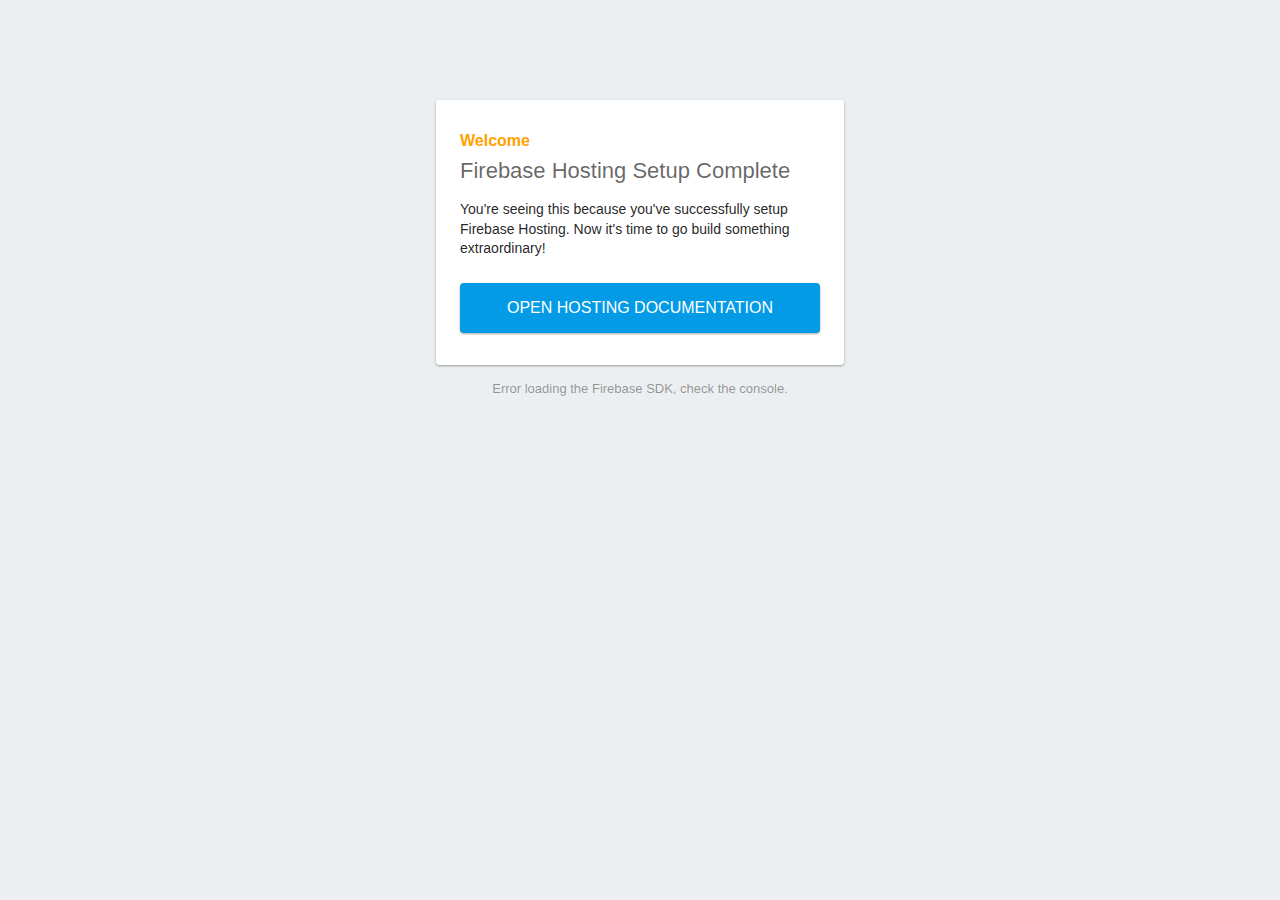
==== public/index.html @ 6c7def5b "Add files via upload" ====
<!DOCTYPE html>
<html>
  <head>
    <meta charset="utf-8">
    <meta name="viewport" content="width=device-width, initial-scale=1">
    <title>Welcome to Firebase Hosting</title>

    <!-- update the version number as needed -->
    <script defer src="/__/firebase/10.14.0/firebase-app-compat.js"></script>
    <!-- include only the Firebase features as you need -->
    <script defer src="/__/firebase/10.14.0/firebase-auth-compat.js"></script>
    <script defer src="/__/firebase/10.14.0/firebase-database-compat.js"></script>
    <script defer src="/__/firebase/10.14.0/firebase-firestore-compat.js"></script>
    <script defer src="/__/firebase/10.14.0/firebase-functions-compat.js"></script>
    <script defer src="/__/firebase/10.14.0/firebase-messaging-compat.js"></script>
    <script defer src="/__/firebase/10.14.0/firebase-storage-compat.js"></script>
    <script defer src="/__/firebase/10.14.0/firebase-analytics-compat.js"></script>
    <script defer src="/__/firebase/10.14.0/firebase-remote-config-compat.js"></script>
    <script defer src="/__/firebase/10.14.0/firebase-performance-compat.js"></script>
    <!-- 
      initialize the SDK after all desired features are loaded, set useEmulator to false
      to avoid connecting the SDK to running emulators.
    -->
    <script defer src="/__/firebase/init.js?useEmulator=true"></script>

    <style media="screen">
      body { background: #ECEFF1; color: rgba(0,0,0,0.87); font-family: Roboto, Helvetica, Arial, sans-serif; margin: 0; padding: 0; }
      #message { background: white; max-width: 360px; margin: 100px auto 16px; padding: 32px 24px; border-radius: 3px; }
      #message h2 { color: #ffa100; font-weight: bold; font-size: 16px; margin: 0 0 8px; }
      #message h1 { font-size: 22px; font-weight: 300; color: rgba(0,0,0,0.6); margin: 0 0 16px;}
      #message p { line-height: 140%; margin: 16px 0 24px; font-size: 14px; }
      #message a { display: block; text-align: center; background: #039be5; text-transform: uppercase; text-decoration: none; color: white; padding: 16px; border-radius: 4px; }
      #message, #message a { box-shadow: 0 1px 3px rgba(0,0,0,0.12), 0 1px 2px rgba(0,0,0,0.24); }
      #load { color: rgba(0,0,0,0.4); text-align: center; font-size: 13px; }
      @media (max-width: 600px) {
        body, #message { margin-top: 0; background: white; box-shadow: none; }
        body { border-top: 16px solid #ffa100; }
      }
    </style>
  </head>
  <body>
    <div id="message">
      <h2>Welcome</h2>
      <h1>Firebase Hosting Setup Complete</h1>
      <p>You're seeing this because you've successfully setup Firebase Hosting. Now it's time to go build something extraordinary!</p>
      <a target="_blank" href="https://firebase.google.com/docs/hosting/">Open Hosting Documentation</a>
    </div>
    <p id="load">Firebase SDK Loading&hellip;</p>

    <script>
      document.addEventListener('DOMContentLoaded', function() {
        const loadEl = document.querySelector('#load');
        // // 🔥🔥🔥🔥🔥🔥🔥🔥🔥🔥🔥🔥🔥🔥🔥🔥🔥🔥🔥🔥🔥🔥🔥🔥🔥🔥🔥🔥🔥🔥🔥
        // // The Firebase SDK is initialized and available here!
        //
        // firebase.auth().onAuthStateChanged(user => { });
        // firebase.database().ref('/path/to/ref').on('value', snapshot => { });
        // firebase.firestore().doc('/foo/bar').get().then(() => { });
        // firebase.functions().httpsCallable('yourFunction')().then(() => { });
        // firebase.messaging().requestPermission().then(() => { });
        // firebase.storage().ref('/path/to/ref').getDownloadURL().then(() => { });
        // firebase.analytics(); // call to activate
        // firebase.analytics().logEvent('tutorial_completed');
        // firebase.performance(); // call to activate
        //
        // // 🔥🔥🔥🔥🔥🔥🔥🔥🔥🔥🔥🔥🔥🔥🔥🔥🔥🔥🔥🔥🔥🔥🔥🔥🔥🔥🔥🔥🔥🔥🔥

        try {
          let app = firebase.app();
          let features = [
            'auth', 
            'database', 
            'firestore',
            'functions',
            'messaging', 
            'storage', 
            'analytics', 
            'remoteConfig',
            'performance',
          ].filter(feature => typeof app[feature] === 'function');
          loadEl.textContent = `Firebase SDK loaded with ${features.join(', ')}`;
        } catch (e) {
          console.error(e);
          loadEl.textContent = 'Error loading the Firebase SDK, check the console.';
        }
      });
    </script>
  </body>
</html>
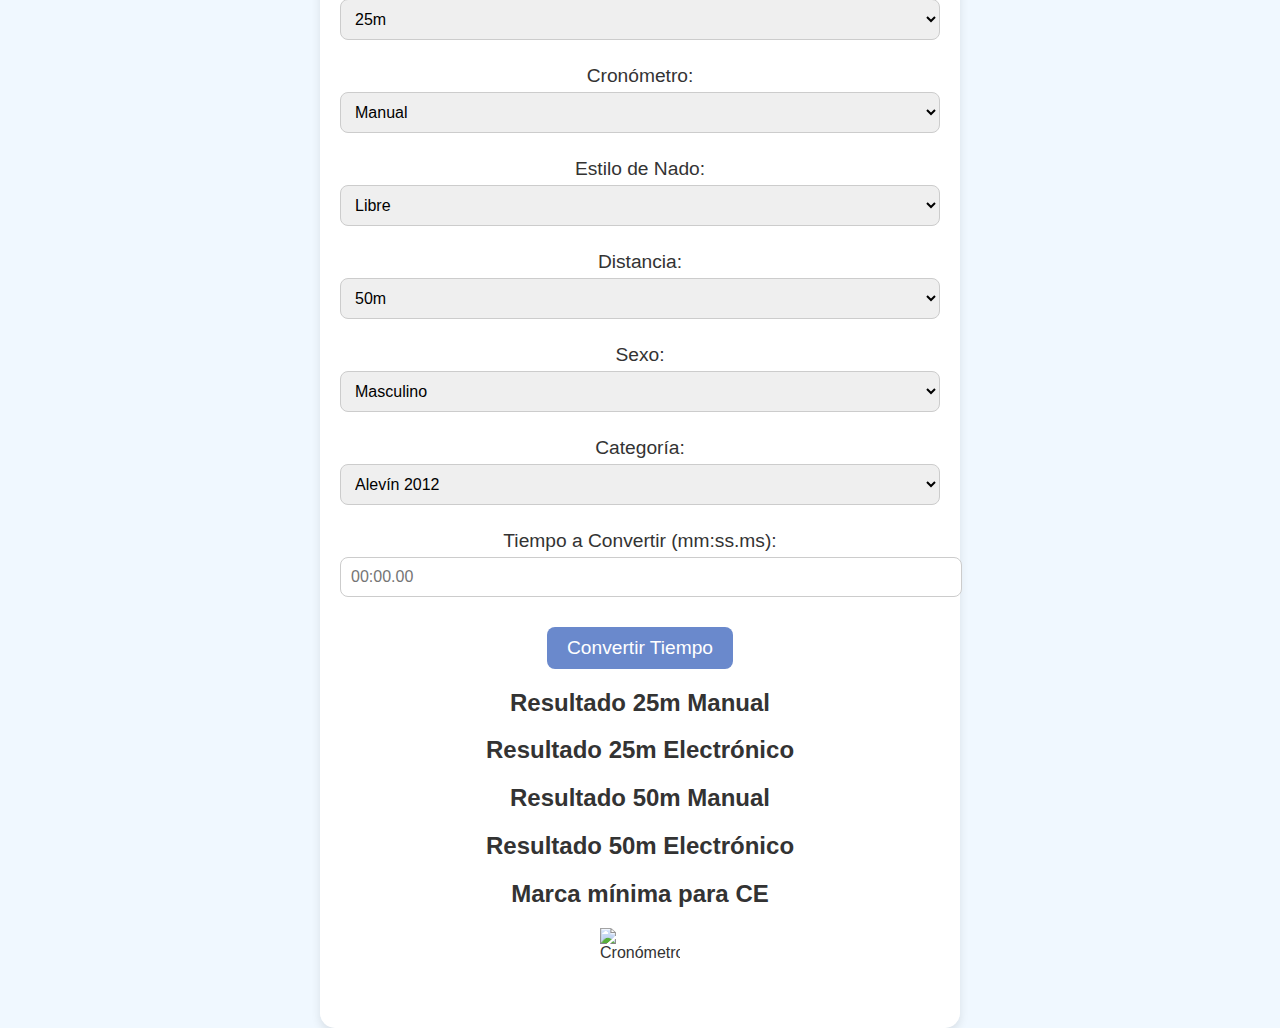
==== commit f9311a37: "Add files via upload" ====
--- a/public/index.html
+++ b/public/index.html
@@ -1,89 +1,97 @@
-<!DOCTYPE html>
-<html>
-  <head>
-    <meta charset="utf-8">
-    <meta name="viewport" content="width=device-width, initial-scale=1">
-    <title>Welcome to Firebase Hosting</title>
-
-    <!-- update the version number as needed -->
-    <script defer src="/__/firebase/10.14.0/firebase-app-compat.js"></script>
-    <!-- include only the Firebase features as you need -->
-    <script defer src="/__/firebase/10.14.0/firebase-auth-compat.js"></script>
-    <script defer src="/__/firebase/10.14.0/firebase-database-compat.js"></script>
-    <script defer src="/__/firebase/10.14.0/firebase-firestore-compat.js"></script>
-    <script defer src="/__/firebase/10.14.0/firebase-functions-compat.js"></script>
-    <script defer src="/__/firebase/10.14.0/firebase-messaging-compat.js"></script>
-    <script defer src="/__/firebase/10.14.0/firebase-storage-compat.js"></script>
-    <script defer src="/__/firebase/10.14.0/firebase-analytics-compat.js"></script>
-    <script defer src="/__/firebase/10.14.0/firebase-remote-config-compat.js"></script>
-    <script defer src="/__/firebase/10.14.0/firebase-performance-compat.js"></script>
-    <!-- 
-      initialize the SDK after all desired features are loaded, set useEmulator to false
-      to avoid connecting the SDK to running emulators.
-    -->
-    <script defer src="/__/firebase/init.js?useEmulator=true"></script>
-
-    <style media="screen">
-      body { background: #ECEFF1; color: rgba(0,0,0,0.87); font-family: Roboto, Helvetica, Arial, sans-serif; margin: 0; padding: 0; }
-      #message { background: white; max-width: 360px; margin: 100px auto 16px; padding: 32px 24px; border-radius: 3px; }
-      #message h2 { color: #ffa100; font-weight: bold; font-size: 16px; margin: 0 0 8px; }
-      #message h1 { font-size: 22px; font-weight: 300; color: rgba(0,0,0,0.6); margin: 0 0 16px;}
-      #message p { line-height: 140%; margin: 16px 0 24px; font-size: 14px; }
-      #message a { display: block; text-align: center; background: #039be5; text-transform: uppercase; text-decoration: none; color: white; padding: 16px; border-radius: 4px; }
-      #message, #message a { box-shadow: 0 1px 3px rgba(0,0,0,0.12), 0 1px 2px rgba(0,0,0,0.24); }
-      #load { color: rgba(0,0,0,0.4); text-align: center; font-size: 13px; }
-      @media (max-width: 600px) {
-        body, #message { margin-top: 0; background: white; box-shadow: none; }
-        body { border-top: 16px solid #ffa100; }
-      }
-    </style>
-  </head>
-  <body>
-    <div id="message">
-      <h2>Welcome</h2>
-      <h1>Firebase Hosting Setup Complete</h1>
-      <p>You're seeing this because you've successfully setup Firebase Hosting. Now it's time to go build something extraordinary!</p>
-      <a target="_blank" href="https://firebase.google.com/docs/hosting/">Open Hosting Documentation</a>
-    </div>
-    <p id="load">Firebase SDK Loading&hellip;</p>
-
-    <script>
-      document.addEventListener('DOMContentLoaded', function() {
-        const loadEl = document.querySelector('#load');
-        // // 🔥🔥🔥🔥🔥🔥🔥🔥🔥🔥🔥🔥🔥🔥🔥🔥🔥🔥🔥🔥🔥🔥🔥🔥🔥🔥🔥🔥🔥🔥🔥
-        // // The Firebase SDK is initialized and available here!
-        //
-        // firebase.auth().onAuthStateChanged(user => { });
-        // firebase.database().ref('/path/to/ref').on('value', snapshot => { });
-        // firebase.firestore().doc('/foo/bar').get().then(() => { });
-        // firebase.functions().httpsCallable('yourFunction')().then(() => { });
-        // firebase.messaging().requestPermission().then(() => { });
-        // firebase.storage().ref('/path/to/ref').getDownloadURL().then(() => { });
-        // firebase.analytics(); // call to activate
-        // firebase.analytics().logEvent('tutorial_completed');
-        // firebase.performance(); // call to activate
-        //
-        // // 🔥🔥🔥🔥🔥🔥🔥🔥🔥🔥🔥🔥🔥🔥🔥🔥🔥🔥🔥🔥🔥🔥🔥🔥🔥🔥🔥🔥🔥🔥🔥
-
-        try {
-          let app = firebase.app();
-          let features = [
-            'auth', 
-            'database', 
-            'firestore',
-            'functions',
-            'messaging', 
-            'storage', 
-            'analytics', 
-            'remoteConfig',
-            'performance',
-          ].filter(feature => typeof app[feature] === 'function');
-          loadEl.textContent = `Firebase SDK loaded with ${features.join(', ')}`;
-        } catch (e) {
-          console.error(e);
-          loadEl.textContent = 'Error loading the Firebase SDK, check the console.';
-        }
-      });
-    </script>
-  </body>
-</html>
+<!DOCTYPE html>
+<html lang="es">
+<head>
+    <meta charset="UTF-8">
+    <meta name="viewport" content="width=device-width, initial-scale=1.0">
+    <title>Conversor de Tiempos Natación</title>
+    <link rel="stylesheet" href="styles.css">
+</head>
+<body>
+
+    <div class="container">
+        <h1>Conversión de Tiempos de Natación</h1>
+            
+        <!-- Selección de piscina -->
+        <label for="poolType">Tipo de Piscina:</label>
+        <select id="poolType">
+            <option value="25">25m</option>
+            <option value="50">50m</option>
+        </select>
+
+        <!-- Selección de cronómetro -->
+        <label for="timerType">Cronómetro:</label>
+        <select id="timerType">
+            <option value="manual">Manual</option>
+            <option value="electronico">Electrónico</option>
+        </select>
+
+        <!-- Selección de estilo de nado -->
+        <label for="swimStyle">Estilo de Nado:</label>
+        <select id="swimStyle" onchange="updateDistances()">
+            <option value="libre">Libre</option>
+            <option value="espalda">Espalda</option>
+            <option value="braza">Braza</option>
+            <option value="mariposa">Mariposa</option>
+            <option value="estilos">Estilos Mixtos</option>
+        </select>
+
+        <!-- Selección de distancia -->
+        <label for="distance">Distancia:</label>
+        <select id="distance">
+            <option value="50">50m</option>
+            <option value="100">100m</option>
+            <option value="200">200m</option>
+            <option value="400">400m</option>
+            <option value="800">800m</option>
+            <option value="1500">1500m</option>
+        </select>
+
+        <!-- Selección de sexo -->
+        <label for="gender">Sexo:</label>
+        <select id="gender">
+            <option value="masculino">Masculino</option>
+            <option value="femenino">Femenino</option>
+        </select>
+
+        <!-- Selección de categoría -->
+        <label for="category">Categoría:</label>
+        <select id="category">
+            <option value="alevin12">Alevín 2012</option>
+            <option value="alevin13">Alevín 2013</option>
+            <option value="infantil11">Infantil 2011</option>
+            <option value="infantil10">Infantil 2010</option>
+            <option value="junior09">Junior 2009</option>
+            <option value="junior08">Junior 2008</option>
+            <option value="junior07">Junior 2007</option>
+            <option value="sub20">Sub-20</option>
+            <option value="absoluto">Absoluto</option>
+        </select>
+
+        <!-- Campo de tiempo a convertir -->
+        <label for="inputTime">Tiempo a Convertir (mm:ss.ms):</label>
+        <input type="text" id="inputTime" placeholder="00:00.00">
+
+        <!-- Botón de conversión -->
+        <button onclick="convertTime()">Convertir Tiempo</button>
+
+        <!-- Resultado -->
+        <h2>Resultado 25m Manual</h2>
+        <p id="result25mM"></p>
+        <h2>Resultado 25m Electrónico</h2>
+        <p id="result25mE"></p>
+        <h2>Resultado 50m Manual</h2>
+        <p id="result50mM"></p>
+        <h2>Resultado 50m Electrónico</h2>
+        <p id="result50mE"></p>
+        <h2>Marca mínima para CE</h2>
+        <p id="marcaminima"></p>
+
+        <!-- Imagen decorativa -->
+        <div class="img-container">
+            <img src="https://external-content.duckduckgo.com/iu/?u=https%3A%2F%2Fstatic.vecteezy.com%2Fsystem%2Fresources%2Fpreviews%2F012%2F067%2F332%2Foriginal%2Fhand-holding-a-stopwatch-timer-png.png&f=1&nofb=1&ipt=7758875f0ffcc88b4a6c2125ff67a16fa8b0df53170240958443e3a2e12e2aff&ipo=images" alt="Cronómetro">
+        </div>
+    </div>
+
+    <script src="script.js"></script>
+</body>
+</html>--- a/public/styles.css
+++ b/public/styles.css
@@ -0,0 +1,74 @@
+body {
+    font-family: 'Arial', sans-serif;
+    background-color: #f0f8ff;
+    color: #333;
+    display: flex;
+    justify-content: center;
+    align-items: center;
+    height: 100vh;
+    margin: 0;
+}
+
+.container {
+    background-color: #ffffff;
+    border-radius: 15px;
+    padding: 20px;
+    box-shadow: 0px 4px 10px rgba(0, 0, 0, 0.1);
+    width: 80%;
+    max-width: 600px;
+    text-align: center;
+}
+
+h1 {
+    font-family: 'Roboto', sans-serif;
+    color: #4b6584;
+}
+
+label {
+    display: block;
+    margin-top: 10px;
+    font-size: 1.2em;
+}
+
+select, input {
+    width: 100%;
+    padding: 10px;
+    margin-top: 5px;
+    margin-bottom: 15px;
+    border-radius: 8px;
+    border: 1px solid #ccc;
+    font-size: 1em;
+}
+
+button {
+    background-color: #6a89cc;
+    color: #fff;
+    padding: 10px 20px;
+    border: none;
+    border-radius: 8px;
+    font-size: 1.2em;
+    cursor: pointer;
+    margin-top: 15px;
+    transition: background-color 0.3s;
+}
+
+button:hover {
+    background-color: #4a69bd;
+}
+
+#result {
+    margin-top: 20px;
+    font-size: 1.5em;
+    color: #38ada9;
+}
+
+.img-container {
+    display: flex;
+    justify-content: center;
+    margin-top: 20px;
+}
+
+.img-container img {
+    width: 80px;
+    height: 80px;
+}
